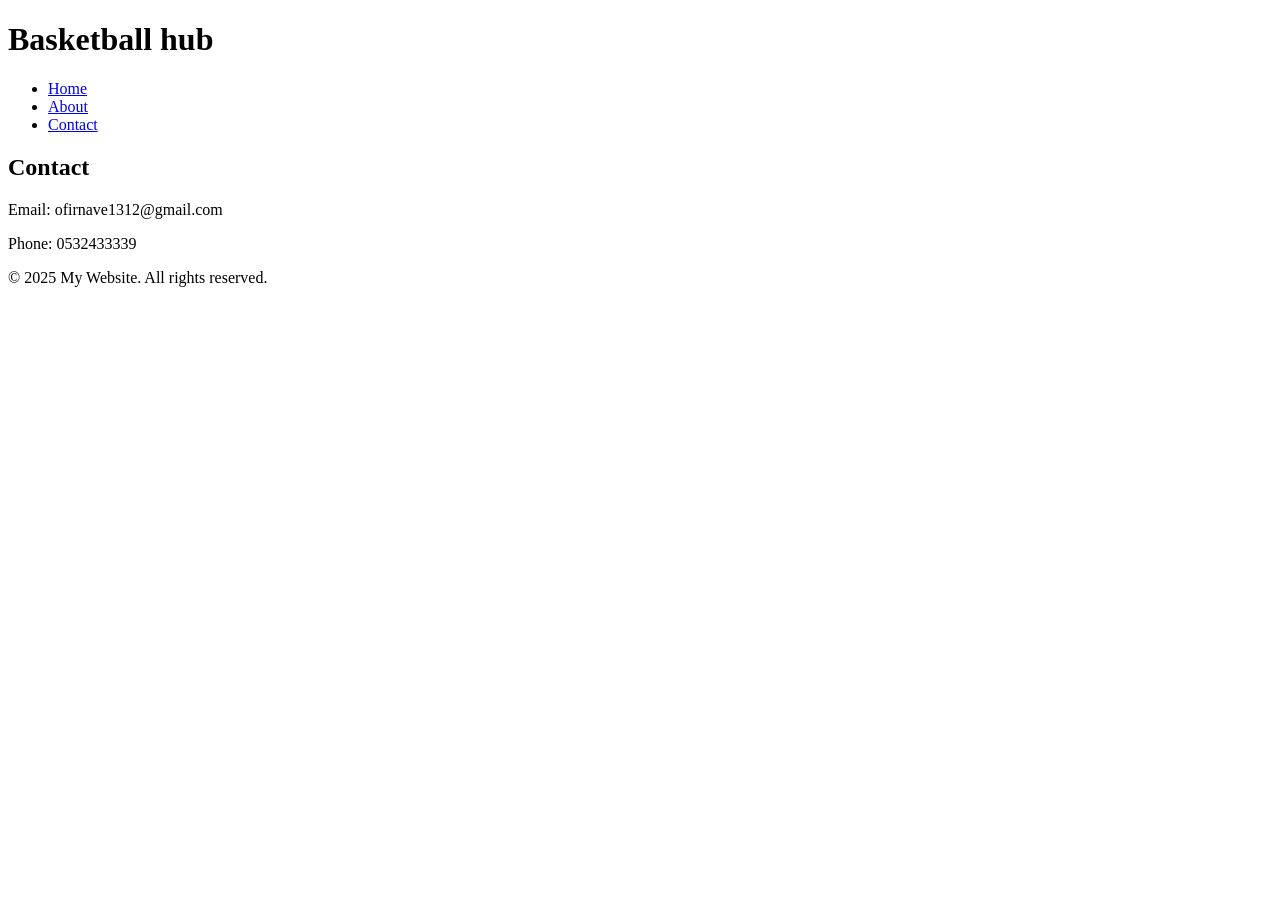
==== contact.html @ 08570f52 "Task 1# Create Project" ====
﻿<!DOCTYPE html>
<html lang="en">
<head>
    <meta charset="UTF-8" />
    <meta name="viewport" content="width=device-width, initial-scale=1.0" />
    <title>Contact</title>
    <link rel="stylesheet" href="css/style.css" />
</head>
<body>
    <header>
        <div class="container">
            <h1>Basketball hub</h1>
            <nav>
                <ul>
                    <li><a href="index.html">Home</a></li>
                    <li><a href="about.html">About</a></li>
                    <li><a href="contact.html">Contact</a></li>
                </ul>
            </nav>
        </div>
    </header>

    <main>
        <div class="container">
            <h2>Contact</h2>
            <p>Email: ofirnave1312@gmail.com</p>
            <p>Phone: 0532433339</p>
        </div>
    </main>

    <footer>
        <div class="container">
            <p>© 2025 My Website. All rights reserved.</p>
        </div>
    </footer>
</body>
</html>
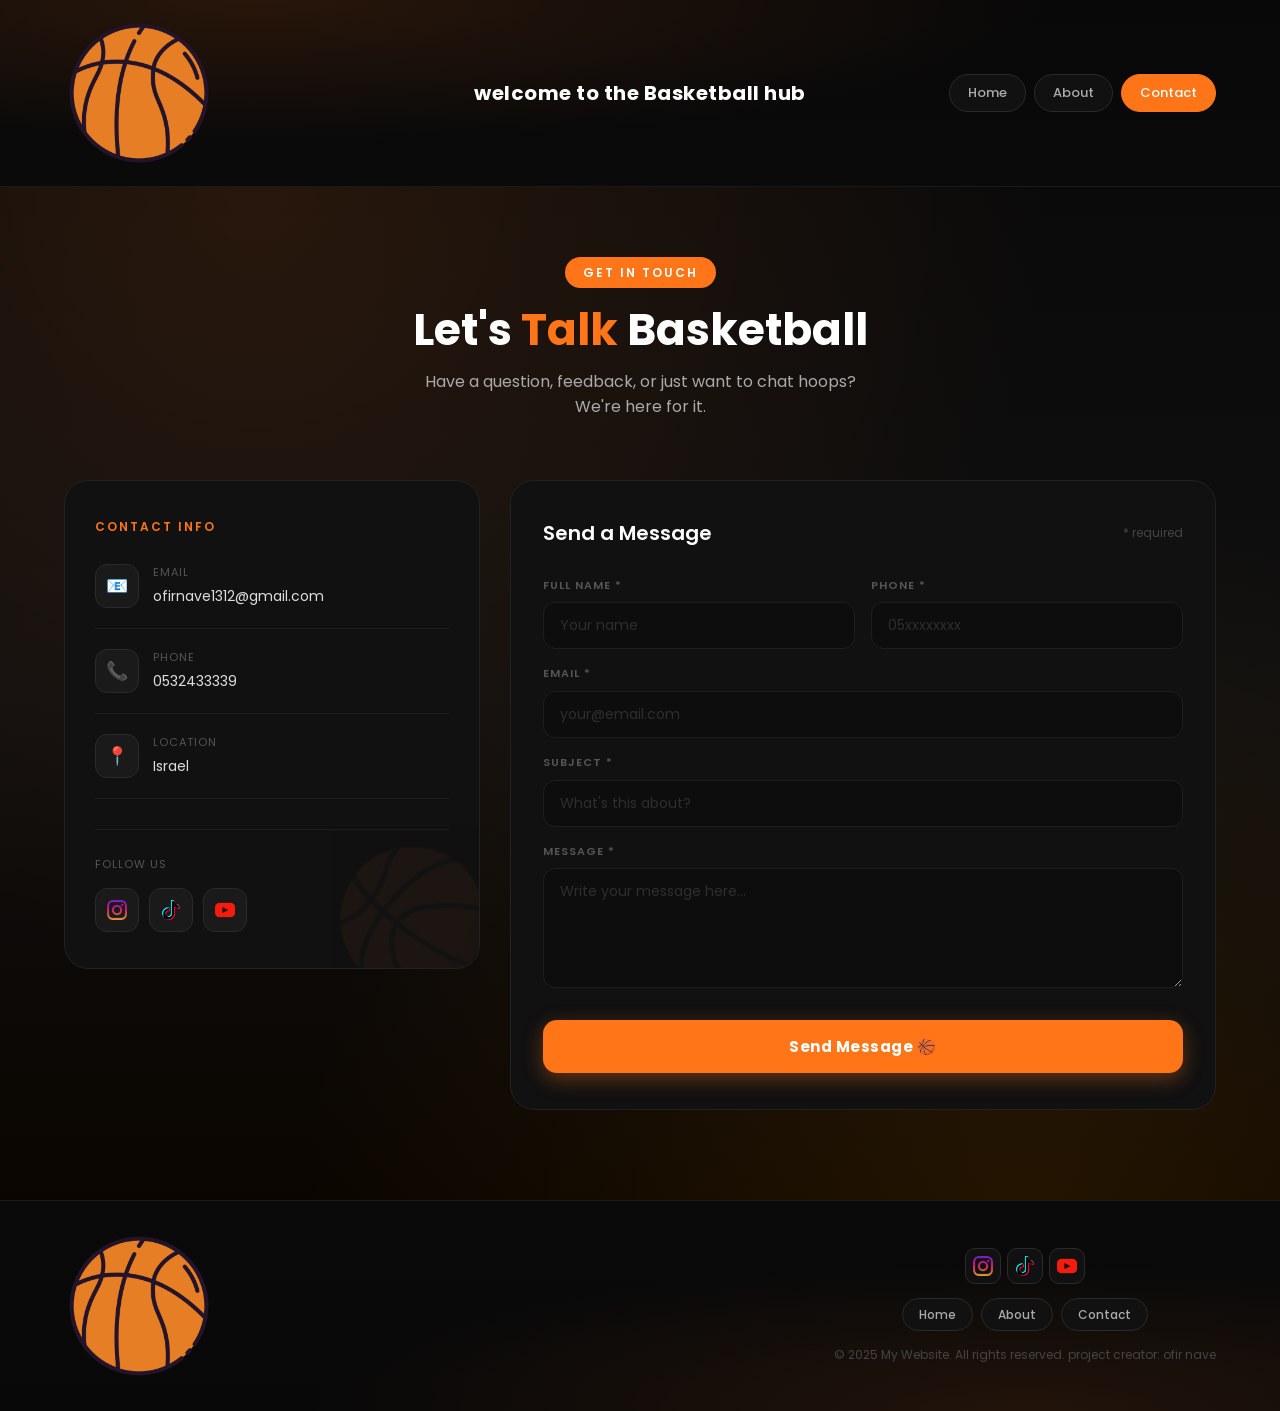
==== commit 617dae48: "Task 4. contact form" ====
--- a/contact.html
+++ b/contact.html
@@ -1,37 +1,202 @@
-﻿<!DOCTYPE html>
-<html lang="en">
-<head>
-    <meta charset="UTF-8" />
-    <meta name="viewport" content="width=device-width, initial-scale=1.0" />
-    <title>Contact</title>
-    <link rel="stylesheet" href="css/style.css" />
-</head>
-<body>
-    <header>
-        <div class="container">
-            <h1>Basketball hub</h1>
-            <nav>
-                <ul>
-                    <li><a href="index.html">Home</a></li>
-                    <li><a href="about.html">About</a></li>
-                    <li><a href="contact.html">Contact</a></li>
-                </ul>
-            </nav>
-        </div>
-    </header>
-
-    <main>
-        <div class="container">
-            <h2>Contact</h2>
-            <p>Email: ofirnave1312@gmail.com</p>
-            <p>Phone: 0532433339</p>
-        </div>
-    </main>
-
-    <footer>
-        <div class="container">
-            <p>© 2025 My Website. All rights reserved.</p>
-        </div>
-    </footer>
-</body>
-</html>
+<!DOCTYPE html>
+<html lang="en">
+<head>
+    <meta charset="UTF-8" />
+    <meta name="viewport" content="width=device-width, initial-scale=1.0" />
+    <title>Contact – Basketball Hub</title>
+    <link rel="stylesheet" href="style.css" />
+    <link href="https://fonts.googleapis.com/css2?family=Poppins:wght@300;400;600;700&display=swap" rel="stylesheet">
+</head>
+<body>
+
+<header>
+    <div class="container">
+        <div class="header__wrap">
+            <div class="logo"></div>
+            <h1>welcome to the Basketball hub</h1>
+            <nav class="navbar">
+                <ul>
+                    <li><a href="index.html">Home</a></li>
+                    <li><a href="about.html">About</a></li>
+                    <li><a href="contact.html">Contact</a></li>
+                </ul>
+            </nav>
+        </div>
+    </div>
+</header>
+
+<main>
+    <section class="contact-section">
+        <div class="container">
+
+            <div class="contact-hero">
+                <div class="badge">Get in touch</div>
+                <h2>Let's <span>Talk</span> Basketball</h2>
+                <p>Have a question, feedback, or just want to chat hoops? We're here for it.</p>
+            </div>
+
+            <div class="contact__grid">
+
+                <!-- Left: Info -->
+                <div class="contact__info">
+                    <h3>Contact Info</h3>
+
+                    <div class="info-row">
+                        <div class="info-icon">📧</div>
+                        <div>
+                            <div class="info-label">Email</div>
+                            <div class="info-val"><a href="mailto:ofirnave1312@gmail.com">ofirnave1312@gmail.com</a></div>
+                        </div>
+                    </div>
+
+                    <div class="info-row">
+                        <div class="info-icon">📞</div>
+                        <div>
+                            <div class="info-label">Phone</div>
+                            <div class="info-val">0532433339</div>
+                        </div>
+                    </div>
+
+                    <div class="info-row">
+                        <div class="info-icon">📍</div>
+                        <div>
+                            <div class="info-label">Location</div>
+                            <div class="info-val">Israel</div>
+                        </div>
+                    </div>
+
+                    <div class="social-block">
+                        <p>Follow us</p>
+                        <div class="social-icons">
+                            <a href="https://www.instagram.com/ofirnave._/" target="_blank" title="Instagram">
+                                <img src="images/inst.png" alt="Instagram" />
+                            </a>
+                            <a href="https://www.tiktok.com/@ofir.nave_" target="_blank" title="TikTok">
+                                <img src="images/tik.png" alt="TikTok" />
+                            </a>
+                            <a href="https://www.youtube.com/" target="_blank" title="YouTube">
+                                <img src="images/youtube.png" alt="YouTube" />
+                            </a>
+                        </div>
+                    </div>
+                </div>
+
+                <!-- Right: Form -->
+                <div class="contact__form-card">
+                    <div class="form-top">
+                        <h3>Send a Message</h3>
+                        <span>* required</span>
+                    </div>
+
+                    <form id="contactForm" novalidate>
+                        <div class="form-row-2">
+                            <div class="field" id="grp-name">
+                                <label for="fullName">Full Name *</label>
+                                <input type="text" id="fullName" placeholder="Your name" />
+                                <span class="error-msg">At least 3 characters required.</span>
+                            </div>
+                            <div class="field" id="grp-phone">
+                                <label for="phone">Phone *</label>
+                                <input type="tel" id="phone" placeholder="05xxxxxxxx" />
+                                <span class="error-msg">At least 10 digits required.</span>
+                            </div>
+                        </div>
+
+                        <div class="field" id="grp-email">
+                            <label for="email">Email *</label>
+                            <input type="email" id="email" placeholder="your@email.com" />
+                            <span class="error-msg">Please enter a valid email address.</span>
+                        </div>
+
+                        <div class="field" id="grp-subject">
+                            <label for="subject">Subject *</label>
+                            <input type="text" id="subject" placeholder="What's this about?" />
+                            <span class="error-msg">At least 5 characters required.</span>
+                        </div>
+
+                        <div class="field" id="grp-message">
+                            <label for="message">Message *</label>
+                            <textarea id="message" placeholder="Write your message here..."></textarea>
+                            <span class="error-msg">At least 10 characters required.</span>
+                        </div>
+
+                        <button type="submit" class="submit-btn">Send Message 🏀</button>
+                    </form>
+
+                    <div class="success-box" id="successBox">
+                        <div class="check-circle">✓</div>
+                        <h4>Message Sent!</h4>
+                        <p>Thanks for reaching out. We'll get back to you shortly.</p>
+                    </div>
+                </div>
+
+            </div>
+        </div>
+    </section>
+</main>
+
+<footer>
+    <div class="container">
+        <div class="footer__wrap">
+            <div class="logo"></div>
+            <div class="items">
+                <div class="Full__menu">
+                    <a href="https://www.instagram.com/ofirnave._/" target="_blank"><div class="menu"></div></a>
+                    <a href="https://www.tiktok.com/@ofir.nave_" target="_blank"><div class="menu1"></div></a>
+                    <a href="https://www.youtube.com/" target="_blank"><div class="menu2"></div></a>
+                </div>
+                <nav>
+                    <ul>
+                        <li><a href="index.html">Home</a></li>
+                        <li><a href="about.html">About</a></li>
+                        <li><a href="contact.html">Contact</a></li>
+                    </ul>
+                </nav>
+                <p>© 2025 My Website. All rights reserved. project creator: ofir nave</p>
+            </div>
+        </div>
+    </div>
+</footer>
+
+<script>
+    const form = document.getElementById('contactForm');
+
+    function check(id, cond) {
+        document.getElementById(id).classList.toggle('invalid', !cond);
+        return cond;
+    }
+
+    function validEmail(v) { return /^[^\s@]+@[^\s@]+\.[^\s@]+$/.test(v); }
+
+    form.addEventListener('submit', function(e) {
+        e.preventDefault();
+        const name    = document.getElementById('fullName').value.trim();
+        const phone   = document.getElementById('phone').value.trim();
+        const email   = document.getElementById('email').value.trim();
+        const subject = document.getElementById('subject').value.trim();
+        const msg     = document.getElementById('message').value.trim();
+
+        const ok = [
+            check('grp-name',    name.length >= 3),
+            check('grp-phone',   phone.replace(/\D/g,'').length >= 10),
+            check('grp-email',   validEmail(email)),
+            check('grp-subject', subject.length >= 5),
+            check('grp-message', msg.length >= 10),
+        ].every(Boolean);
+
+        if (ok) {
+            alert('ההודעה נשלחה בהצלחה! נחזור אליך בקרוב 🏀');
+            form.style.display = 'none';
+            document.getElementById('successBox').style.display = 'block';
+        }
+    });
+
+    document.getElementById('successBox').addEventListener('click', function() {
+        form.reset();
+        form.style.display = 'block';
+        document.getElementById('successBox').style.display = 'none';
+    });
+</script>
+
+</body>
+</html>
--- a/style.css
+++ b/style.css
@@ -0,0 +1,709 @@
+﻿/* Reset default styles */
+* {
+    margin: 0;
+    padding: 0;
+    box-sizing: border-box;
+}
+
+body {
+    font-family: 'Poppins', sans-serif;
+    line-height: 1.6;
+    background: linear-gradient( 180deg, #ffb000 0%, #ff9800 35%, #cc5500 100% );
+}
+
+.container {
+    width: 100%;
+    max-width: 1800px;
+}
+
+/* Header */
+header {
+    background: black;
+    color: #fff;
+    padding: 20px 0;
+
+}
+.header__wrap {
+    display: flex;
+    justify-content: space-between;
+}
+.logo{
+    height: 150px;
+    width: 150px;
+    background-image:url(images/logo.png);
+    background-position:center;
+    background-size:cover;
+    background-repeat:no-repeat;
+    display: flex;
+    justify-content:flex-start;
+}
+
+    header h1 {
+        display: flex;
+        margin-bottom: 10px;
+        color: #FF7518;
+        align-items:center;
+        justify-content: center;
+    }
+
+nav ul {
+    list-style: none;
+    display: flex;
+    gap: 15px;
+}
+.navbar {
+    display: flex;
+    align-items: center;
+}
+
+nav a {
+    color: #fff;
+    text-decoration: none;
+    display:flex;
+    align-items: center;
+}
+
+    nav a:hover {
+        text-decoration: underline;
+        color: orange;
+    }
+   
+
+/* Sections */
+.section {
+    padding: 40px 0;
+   background-color: orange;
+}
+.container{
+    max-width: 1200px;
+    width: 90%;
+    margin: 0 auto;
+}
+.cards-section {
+    margin-top: 40px;
+}
+
+.cards__wrap {
+    display: flex;
+    justify-content: center;
+    gap: 25px;
+    margin:50px 0;
+}
+
+.card {
+    width: 260px;
+    background: #fff;
+    padding: 20px;
+    border-radius: 20px;
+    text-align: center;
+    box-shadow: 0px 5px 15px rgba(0,0,0,0.15);
+    background-color: black;
+    display:flex;
+    flex-direction: column;
+    align-items:center;
+}
+
+    .card img {
+        width: 100%;
+        height: 150px;
+        border-radius: 15px;
+        object-fit: cover;
+    }
+
+    .card h3 {
+        margin-top: 15px;
+        font-size: 20px;
+        color: white;
+    }
+
+    .card p {
+        font-size: 14px;
+        color: #c8c8c8;
+        margin: 10px 0;
+    }
+
+.like__btn {
+    margin-top: 10px;
+    padding: 7px 14px;
+    background: orange;
+    color: white;
+    border: none;
+    border-radius: 10px;
+    cursor: pointer;
+    display: flex;
+}
+
+    .like__btn:hover {
+        background: #ff8c1a;
+        transform: scale(1.07);
+    }
+
+.info {
+    margin-top: 10px;
+    font-size: 12px;
+    color: #777;
+}
+.card, .card img, .like__btn, .card a {
+    transition: 0.5s ease;
+}
+
+    .card:hover {
+        transform: translateY(-7px);
+        box-shadow: 0px 10px 25px rgba(0,0,0,0.22);
+    }
+
+    .card a {
+        display: inline-block;
+        margin-top: 5px;
+        color: #ff6a00;
+        font-weight: bold;
+        text-decoration: none;
+    }
+
+    .section:nth-child(even) {
+    background: #f4f4f4;
+}
+.services__item {
+    background-color: black;
+    color: white;
+    border-radius: 20px;
+    padding: 30px;
+    width: calc(100% / 3 - 10px);
+    display: flex;
+    flex-direction: column;
+    align-items: center;
+    box-shadow: 0px 5px 15px rgba(0,0,0,0.15);
+    transition: 0.6s ease;
+}
+.text {
+    display:flex;
+    align-items: center;
+}
+
+    .services__item img {
+        width: 60px;
+        margin: 10px 0;
+    }
+.services__item p {
+    color: #899499;
+}
+
+.services__wrap {
+    display: flex;
+    flex-wrap: wrap;
+    justify-content: space-between;
+    gap: 15px;
+    margin: 50px 0;
+}
+
+.services__item:hover {
+    transform: translateY(-7px);
+    box-shadow: 0px 10px 25px rgba(0,0,0,0.22);
+}
+.services__title {
+    text-align: center;
+    font-size: 27px;
+    color: white;
+}
+.services__link {
+    text-decoration: none;
+    font-size: 20px;
+    color: #ff9800;
+    margin-top:20px;
+    
+}
+
+/* Footer */
+footer {
+    background: black;
+    color: #fff;
+    text-align: center;
+    padding: 20px 0;
+}
+
+img {
+    max-width: 100%;
+    height: auto;
+}
+.logo {
+    height: 150px;
+    width: 150px;
+    background-image: url(images/logo.png);
+    background-position: center;
+    background-size: cover;
+    background-repeat: no-repeat;
+    
+}
+.footer__wrap {
+    display: flex;
+    justify-content: space-around;
+    justify-content: space-between
+        
+}
+.menu {
+    background-image: url(images/inst.png);
+    background-position: center;
+    background-size: cover;
+    background-repeat: no-repeat;
+    height: 20px;
+    width: 20px;
+    margin: 20px;
+}
+.items {
+    display: flex;
+    justify-content: center;
+    align-items: center;
+    flex-direction: column;
+}
+.menu1 {
+    background-image: url(images/tik.png);
+    background-position: center;
+    background-size: cover;
+    background-repeat: no-repeat;
+    height: 20px;
+    width: 20px;
+    margin: 20px;
+}
+.menu2 {
+    background-image: url(images/youtube.png);
+    background-position: center;
+    background-size: cover;
+    background-repeat: no-repeat;
+    height: 20px;
+    width: 20px;
+    margin: 20px;
+}
+.Full__menu {
+    display: flex;
+    flex-direction: row;
+}
+
+
+
+/* ========================================
+   CONTACT PAGE
+   ======================================== */
+
+body {
+    background: #080808;
+}
+
+/* Header - contact style */
+header {
+    background: radial-gradient(ellipse at 20% 0%, rgba(255,117,24,0.13) 0%, transparent 55%),
+                linear-gradient(180deg, #080808 0%, #0a0a0a 100%);
+    border-bottom: 1px solid #1a1a1a;
+    padding: 18px 0;
+}
+
+.header__wrap {
+    display: flex;
+    align-items: center;
+    justify-content: space-between;
+    position: relative;
+}
+
+header h1 {
+    font-size: 20px;
+    font-weight: 700;
+    color: #fff;
+    letter-spacing: 0.5px;
+    text-align: center;
+    margin-bottom: 0;
+    position: absolute;
+    left: 50%;
+    transform: translateX(-50%);
+    white-space: nowrap;
+    pointer-events: none;
+}
+
+/* Nav pills */
+header nav ul {
+    display: flex;
+    gap: 8px;
+    list-style: none;
+    margin: 0;
+    padding: 0;
+}
+
+header nav ul li a {
+    display: inline-block;
+    padding: 8px 18px;
+    border-radius: 30px;
+    border: 1px solid #2a2a2a;
+    background: #111;
+    color: #aaa;
+    font-size: 13px;
+    font-weight: 500;
+    text-decoration: none;
+    transition: background 0.25s, border-color 0.25s, color 0.25s, transform 0.2s;
+}
+
+header nav ul li a:hover {
+    background: #1f1200;
+    border-color: #FF7518;
+    color: #FF7518;
+    transform: translateY(-2px);
+    text-decoration: none;
+}
+
+header nav ul li:last-child a {
+    background: #FF7518;
+    border-color: #FF7518;
+    color: #fff;
+}
+
+/* Footer */
+footer {
+    background: radial-gradient(ellipse at 80% 100%, rgba(255,117,24,0.10) 0%, transparent 50%),
+                linear-gradient(180deg, #0a0a0a 0%, #080808 100%);
+    border-top: 1px solid #1a1a1a;
+    padding: 30px 0;
+}
+
+footer .footer__wrap {
+    display: flex;
+    justify-content: space-between;
+    align-items: center;
+}
+
+footer .items {
+    display: flex;
+    flex-direction: column;
+    align-items: center;
+    gap: 14px;
+}
+
+footer nav ul {
+    display: flex;
+    gap: 8px;
+    list-style: none;
+    margin: 0;
+    padding: 0;
+}
+
+footer nav ul li a {
+    display: inline-block;
+    padding: 6px 16px;
+    border-radius: 30px;
+    border: 1px solid #2a2a2a;
+    background: #111;
+    color: #aaa;
+    font-size: 12px;
+    font-weight: 500;
+    text-decoration: none;
+    transition: background 0.25s, border-color 0.25s, color 0.25s, transform 0.2s;
+}
+
+footer nav ul li a:hover {
+    background: #1f1200;
+    border-color: #FF7518;
+    color: #FF7518;
+    transform: translateY(-2px);
+}
+
+footer p {
+    color: #444;
+    font-size: 12px;
+    text-align: center;
+    margin: 0;
+}
+
+footer .Full__menu {
+    display: flex;
+    flex-direction: row;
+    gap: 6px;
+}
+
+footer .Full__menu a {
+    display: flex;
+    align-items: center;
+    justify-content: center;
+    width: 36px;
+    height: 36px;
+    border-radius: 10px;
+    background: #111;
+    border: 1px solid #2a2a2a;
+    transition: border-color 0.25s, background 0.25s, transform 0.2s;
+}
+
+footer .Full__menu a:hover {
+    border-color: #FF7518;
+    background: #1f1200;
+    transform: translateY(-2px);
+}
+
+footer .menu,
+footer .menu1,
+footer .menu2 {
+    margin: 0;
+}
+
+/* Contact section */
+.contact-section {
+    padding: 70px 0 90px;
+    background: radial-gradient(ellipse at 20% 0%, rgba(255,117,24,0.12) 0%, transparent 55%),
+                radial-gradient(ellipse at 80% 100%, rgba(255,152,0,0.10) 0%, transparent 50%),
+                linear-gradient(180deg, #0a0a0a 0%, #0f0f0f 50%, #0a0500 100%);
+    min-height: 100vh;
+}
+
+.contact-hero {
+    text-align: center;
+    margin-bottom: 60px;
+}
+
+.contact-hero .badge {
+    display: inline-block;
+    background: #FF7518;
+    color: #fff;
+    font-size: 12px;
+    font-weight: 600;
+    letter-spacing: 2px;
+    text-transform: uppercase;
+    padding: 6px 18px;
+    border-radius: 30px;
+    margin-bottom: 18px;
+}
+
+.contact-hero h2 {
+    font-size: 44px;
+    font-weight: 700;
+    color: #fff;
+    line-height: 1.1;
+    margin-bottom: 14px;
+}
+
+.contact-hero h2 span { color: #FF7518; }
+
+.contact-hero p {
+    color: #aaa;
+    font-size: 16px;
+    max-width: 480px;
+    margin: 0 auto;
+}
+
+.contact__grid {
+    display: grid;
+    grid-template-columns: 1fr 1.7fr;
+    gap: 30px;
+    align-items: start;
+}
+
+@media (max-width: 800px) {
+    .contact__grid { grid-template-columns: 1fr; }
+    .contact-hero h2 { font-size: 32px; }
+}
+
+/* Info card */
+.contact__info {
+    background: #111;
+    border: 1px solid #222;
+    border-radius: 24px;
+    padding: 36px 30px;
+    position: relative;
+    overflow: hidden;
+}
+
+.contact__info::after {
+    content: "🏀";
+    font-size: 130px;
+    position: absolute;
+    bottom: -15px;
+    right: -15px;
+    opacity: 0.05;
+    line-height: 1;
+    pointer-events: none;
+}
+
+.contact__info h3 {
+    font-size: 12px;
+    font-weight: 600;
+    letter-spacing: 2px;
+    text-transform: uppercase;
+    color: #FF7518;
+    margin-bottom: 28px;
+}
+
+.info-row {
+    display: flex;
+    align-items: center;
+    gap: 14px;
+    margin-bottom: 20px;
+    padding-bottom: 20px;
+    border-bottom: 1px solid #1e1e1e;
+}
+
+.info-row:last-of-type {
+    border-bottom: none;
+    margin-bottom: 0;
+    padding-bottom: 0;
+}
+
+.info-icon {
+    width: 44px;
+    height: 44px;
+    border-radius: 12px;
+    background: #1a1a1a;
+    border: 1px solid #2a2a2a;
+    display: flex;
+    align-items: center;
+    justify-content: center;
+    font-size: 18px;
+    flex-shrink: 0;
+}
+
+.info-label {
+    font-size: 11px;
+    color: #555;
+    text-transform: uppercase;
+    letter-spacing: 1px;
+    margin-bottom: 3px;
+}
+
+.info-val { font-size: 14px; color: #ddd; }
+.info-val a { color: #ddd; text-decoration: none; transition: color 0.2s; }
+.info-val a:hover { color: #FF7518; }
+
+.social-block {
+    margin-top: 30px;
+    padding-top: 26px;
+    border-top: 1px solid #1e1e1e;
+}
+
+.social-block p {
+    font-size: 11px;
+    color: #555;
+    text-transform: uppercase;
+    letter-spacing: 1px;
+    margin-bottom: 14px;
+}
+
+.social-icons { display: flex; gap: 10px; }
+
+.social-icons a {
+    width: 44px;
+    height: 44px;
+    border-radius: 12px;
+    background: #1a1a1a;
+    border: 1px solid #2a2a2a;
+    display: flex;
+    align-items: center;
+    justify-content: center;
+    transition: border-color 0.25s, transform 0.25s, background 0.25s;
+}
+
+.social-icons a:hover {
+    border-color: #FF7518;
+    background: #1f1200;
+    transform: translateY(-3px);
+}
+
+.social-icons img { width: 20px; height: 20px; object-fit: contain; }
+
+/* Form card */
+.contact__form-card {
+    background: #111;
+    border: 1px solid #222;
+    border-radius: 24px;
+    padding: 36px 32px;
+}
+
+.form-top {
+    display: flex;
+    align-items: center;
+    justify-content: space-between;
+    margin-bottom: 28px;
+}
+
+.form-top h3 { font-size: 20px; font-weight: 600; color: #fff; }
+.form-top span { font-size: 12px; color: #444; }
+
+.form-row-2 { display: grid; grid-template-columns: 1fr 1fr; gap: 16px; }
+
+@media (max-width: 500px) { .form-row-2 { grid-template-columns: 1fr; } }
+
+.field { margin-bottom: 16px; }
+
+.field label {
+    display: block;
+    font-size: 11px;
+    font-weight: 600;
+    letter-spacing: 1px;
+    text-transform: uppercase;
+    color: #555;
+    margin-bottom: 8px;
+}
+
+.field input,
+.field textarea {
+    width: 100%;
+    background: #0d0d0d;
+    border: 1.5px solid #1e1e1e;
+    border-radius: 12px;
+    padding: 12px 16px;
+    color: #fff;
+    font-family: 'Poppins', sans-serif;
+    font-size: 14px;
+    outline: none;
+    transition: border-color 0.25s, background 0.25s;
+    box-sizing: border-box;
+}
+
+.field input::placeholder,
+.field textarea::placeholder { color: #2e2e2e; }
+
+.field input:focus,
+.field textarea:focus { border-color: #FF7518; background: #0f0700; }
+
+.field textarea { resize: vertical; min-height: 120px; }
+
+.field.invalid input,
+.field.invalid textarea { border-color: #c0392b; background: #110000; }
+
+.error-msg { display: none; font-size: 11px; color: #c0392b; margin-top: 5px; }
+.field.invalid .error-msg { display: block; }
+
+.submit-btn {
+    width: 100%;
+    margin-top: 8px;
+    padding: 15px;
+    background: #FF7518;
+    color: #fff;
+    font-family: 'Poppins', sans-serif;
+    font-size: 15px;
+    font-weight: 700;
+    letter-spacing: 0.5px;
+    border: none;
+    border-radius: 14px;
+    cursor: pointer;
+    transition: background 0.25s, transform 0.2s, box-shadow 0.25s;
+    box-shadow: 0 6px 20px rgba(255, 117, 24, 0.35);
+}
+
+.submit-btn:hover {
+    background: #ff8c1a;
+    transform: translateY(-2px);
+    box-shadow: 0 10px 28px rgba(255, 117, 24, 0.45);
+}
+
+.submit-btn:active { transform: scale(0.99); }
+
+/* Success message */
+.success-box { display: none; text-align: center; padding: 50px 20px; }
+
+.check-circle {
+    width: 68px;
+    height: 68px;
+    background: #1a1a1a;
+    border: 2px solid #FF7518;
+    border-radius: 50%;
+    display: flex;
+    align-items: center;
+    justify-content: center;
+    font-size: 30px;
+    margin: 0 auto 20px;
+}
+
+.success-box h4 { font-size: 24px; color: #fff; margin-bottom: 10px; }
+.success-box p { color: #666; font-size: 14px; }
